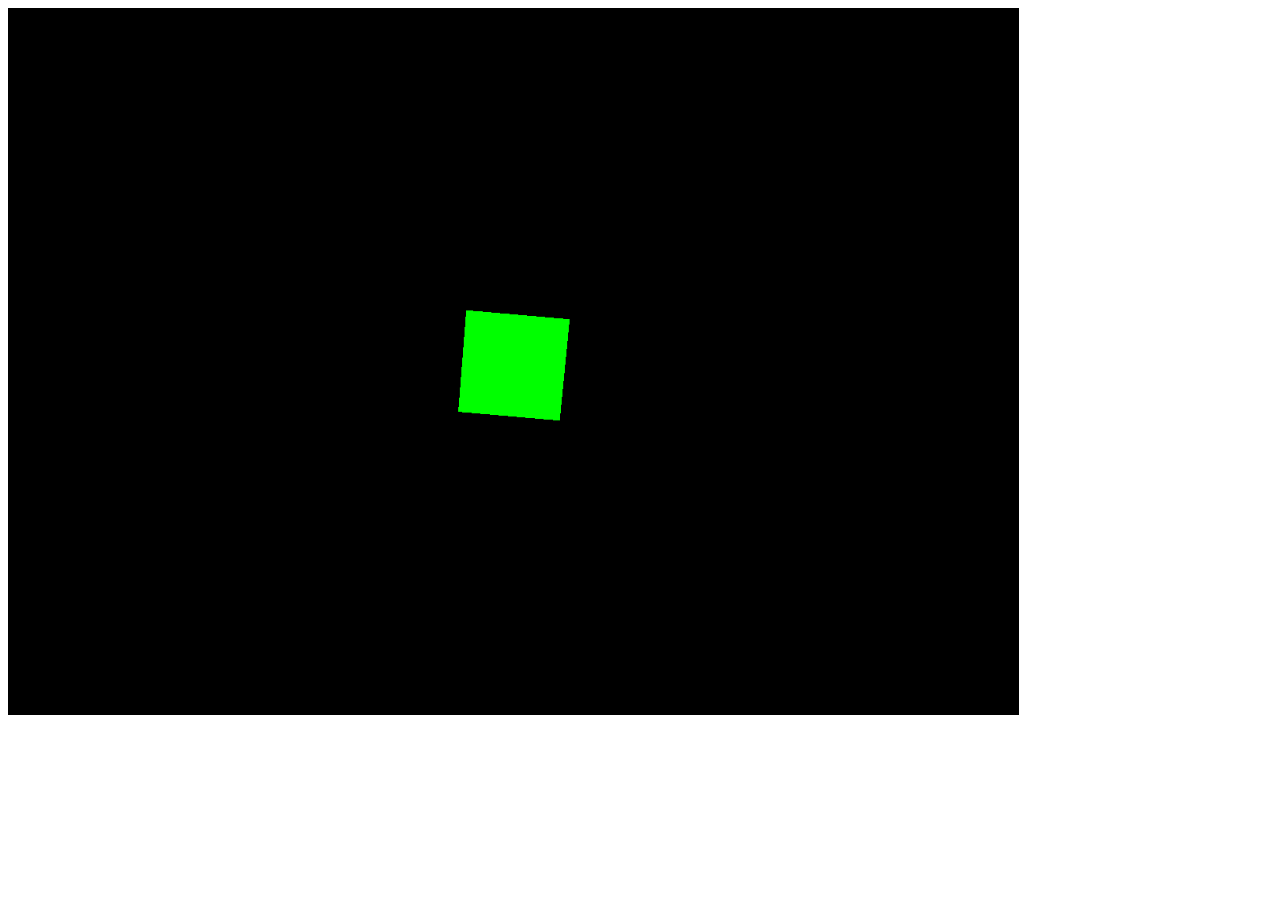
==== index.html @ d0de7e1b "three.js hello world working" ====
<html>
<head>
    <title>Will Jackson's Garden of Eden</title>
    <style>canvas { width: 80%; height: 80% }</style> 
    
    <!-- Javascript libraries -->
    <script src="js/three.min.js"></script>

</head>

<body>
    <!-- Scripts -->
    <script src="js/scripts/hello.js"></script>

</body>
</html>
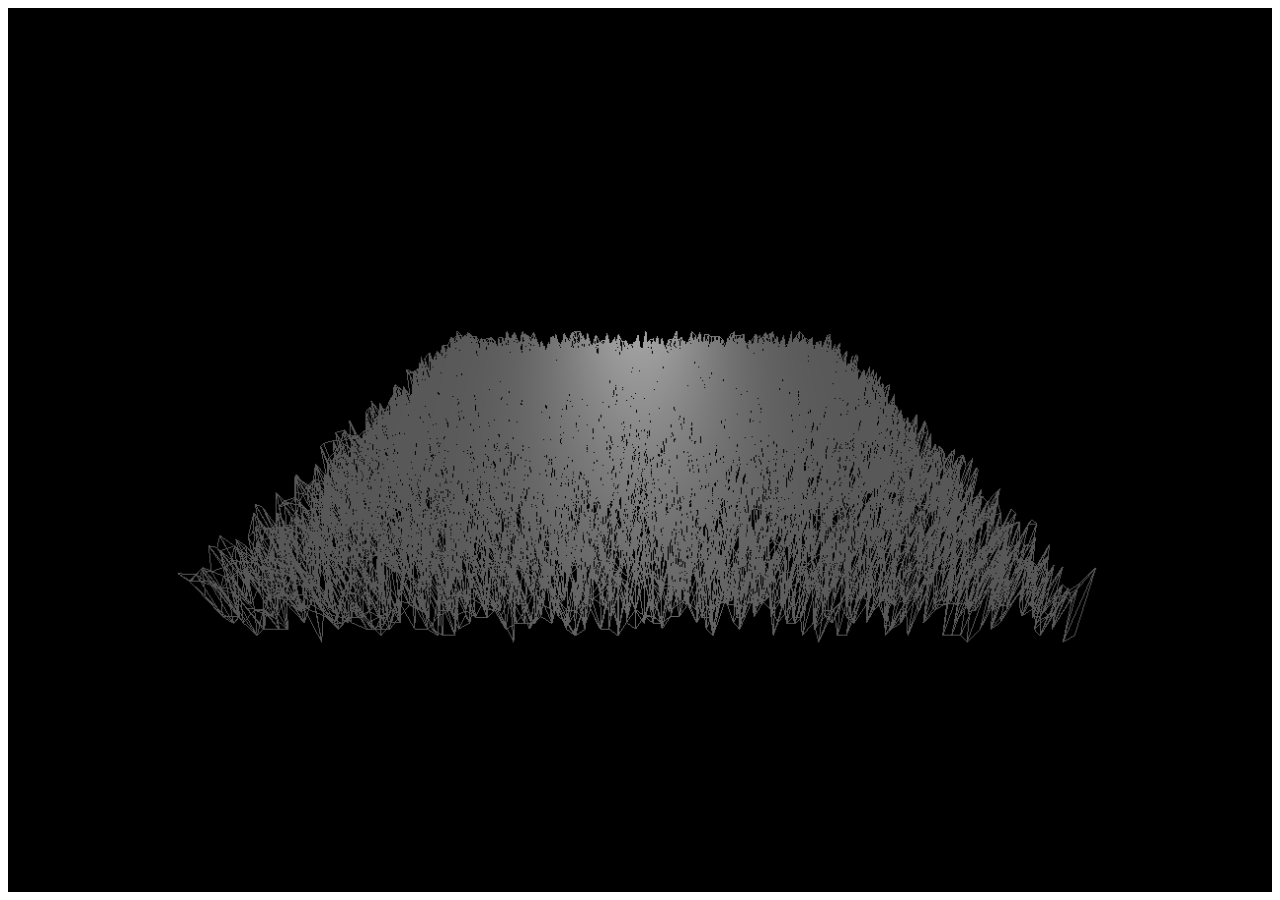
==== commit 714e50ab: "Moved out of frontend: prototype of project will be javascript exclusive" ====
--- a/index.html
+++ b/index.html
@@ -1,16 +1,22 @@
 <html>
 <head>
+    <meta charset="UTF-8"/>
+
     <title>Will Jackson's Garden of Eden</title>
-    <style>canvas { width: 80%; height: 80% }</style> 
+    <style>canvas { width: 100%; height: 100% }</style> 
     
     <!-- Javascript libraries -->
-    <script src="js/three.min.js"></script>
+    <script src="./js/jquery-2.0.2.min.js"></script>
+    <script src="./js/three.min.js"></script>
+    <script src="./js/require.min.js"></script>
+    
 
 </head>
 
 <body>
     <!-- Scripts -->
-    <script src="js/scripts/hello.js"></script>
+    <!-- <script src="./js/scripts/hello.js"></script> -->
+    <script src="./js/scripts/terrain.js"></script>
 
 </body>
 </html>
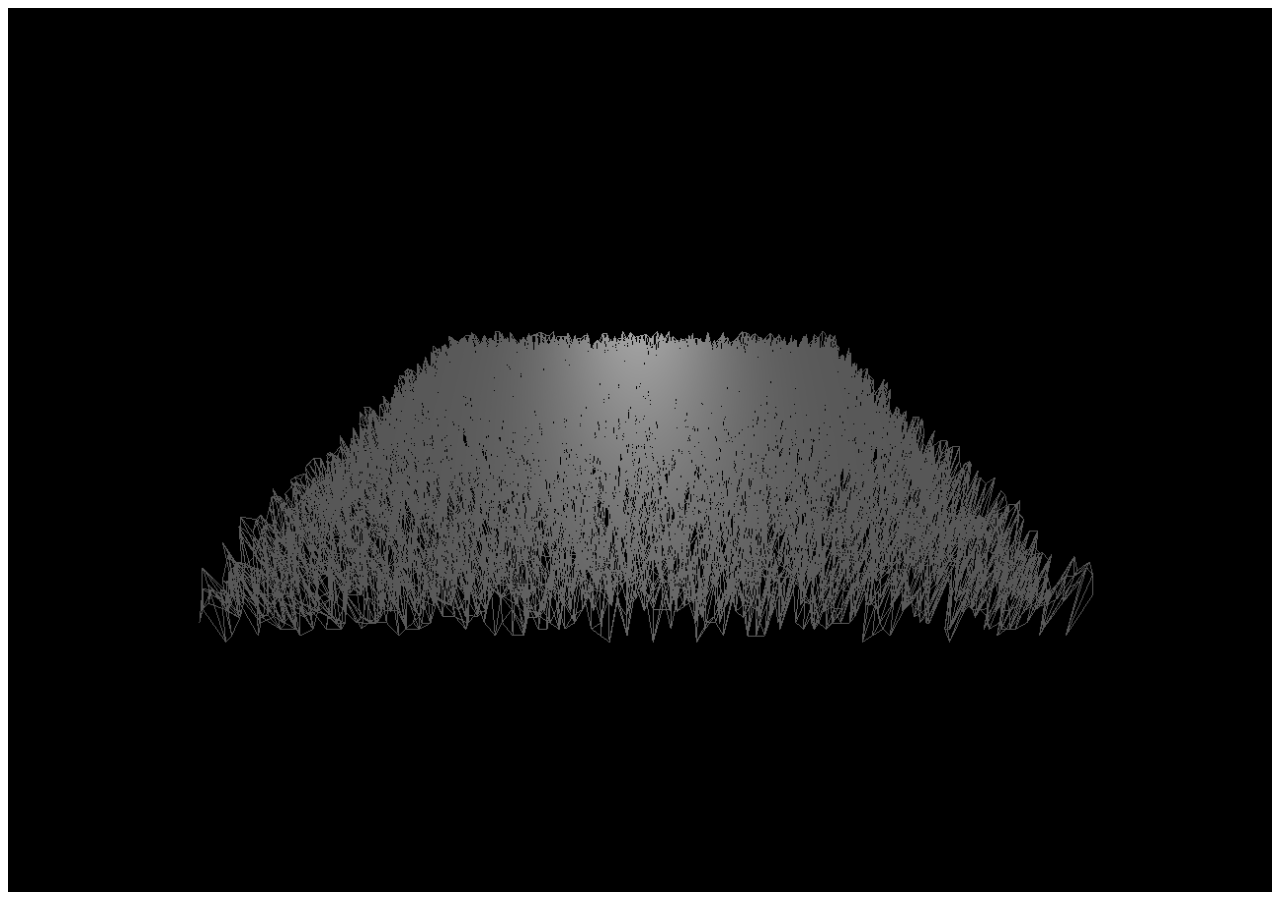
==== commit 8f2cfa66: "Tried to get Require.js working properly, but it requires significant bootstrapping to use three.js." ====
--- a/index.html
+++ b/index.html
@@ -6,17 +6,15 @@
     <style>canvas { width: 100%; height: 100% }</style> 
     
     <!-- Javascript libraries -->
-    <script src="./js/jquery-2.0.2.min.js"></script>
-    <script src="./js/three.min.js"></script>
-    <script src="./js/require.min.js"></script>
-    
+    <script src="./js/lib/three.min.js"></script>
 
 </head>
 
 <body>
-    <!-- Scripts -->
-    <!-- <script src="./js/scripts/hello.js"></script> -->
-    <script src="./js/scripts/terrain.js"></script>
+    <!-- Scripts, structure left over from Require.js -->
+    <script src="./js/app/render/terrain.js"></script>
+    <script src="./js/main.js"></script>
+
 
 </body>
 </html>
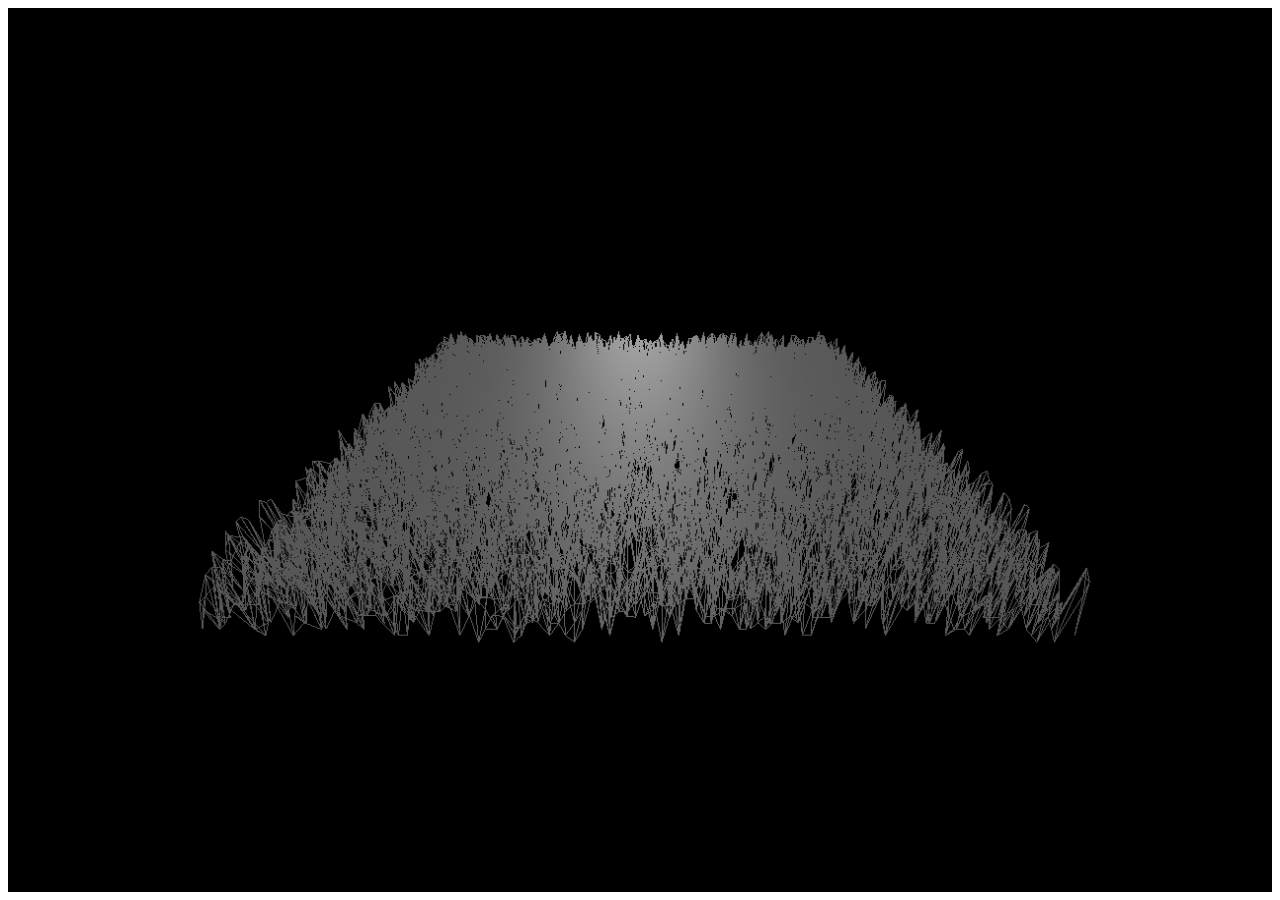
==== commit 86d9a4ec: "Added controls" ====
--- a/index.html
+++ b/index.html
@@ -7,6 +7,7 @@
     
     <!-- Javascript libraries -->
     <script src="./js/lib/three.min.js"></script>
+    <script src="./js/lib/OrbitControls.js"></script>
 
 </head>
 
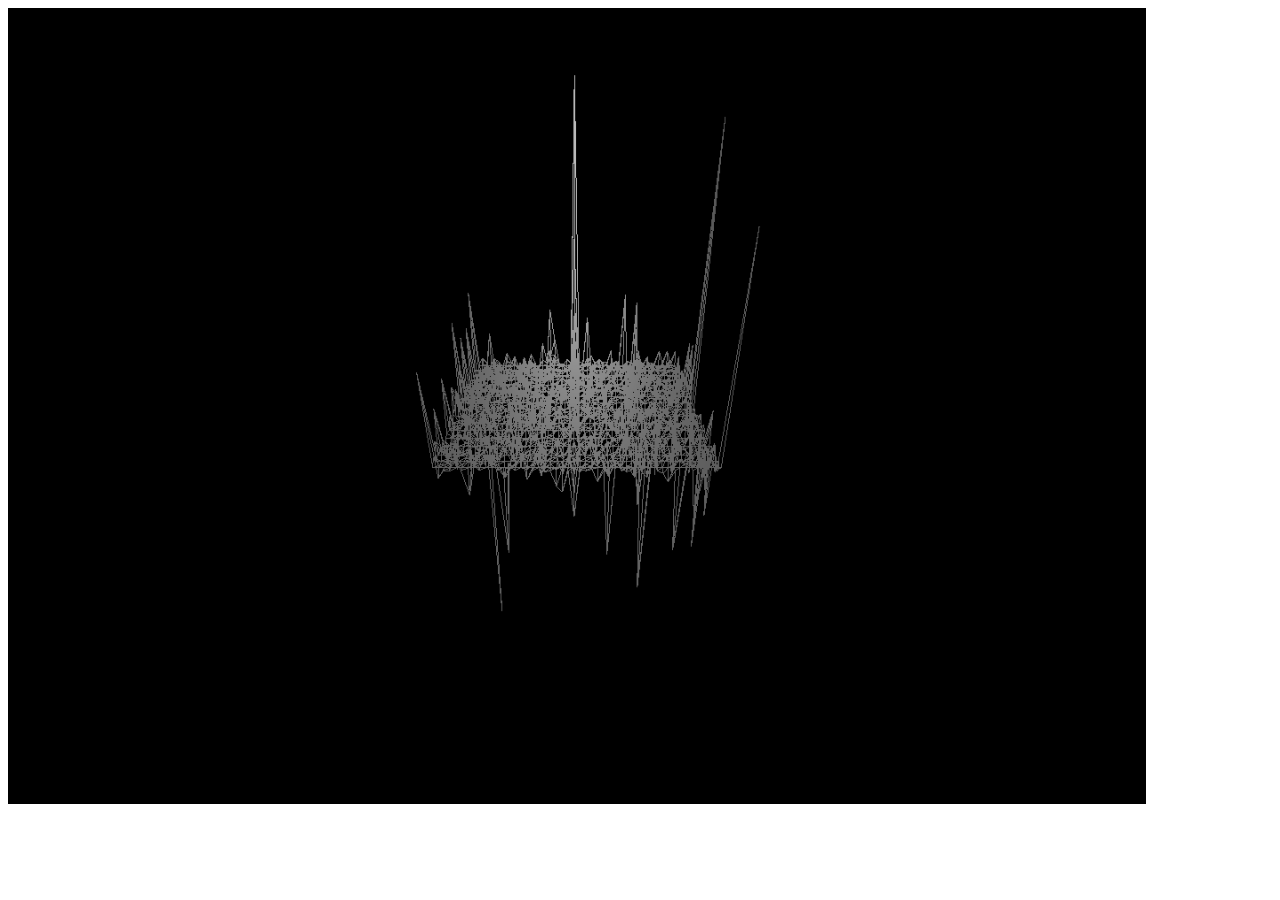
==== commit d9c334a0: "Really bad MPD implemented that doesn't work" ====
--- a/index.html
+++ b/index.html
@@ -3,7 +3,7 @@
     <meta charset="UTF-8"/>
 
     <title>Will Jackson's Garden of Eden</title>
-    <style>canvas { width: 100%; height: 100% }</style> 
+    <style>canvas { width: 90%; height: 90% }</style> 
     
     <!-- Javascript libraries -->
     <script src="./js/lib/three.min.js"></script>
